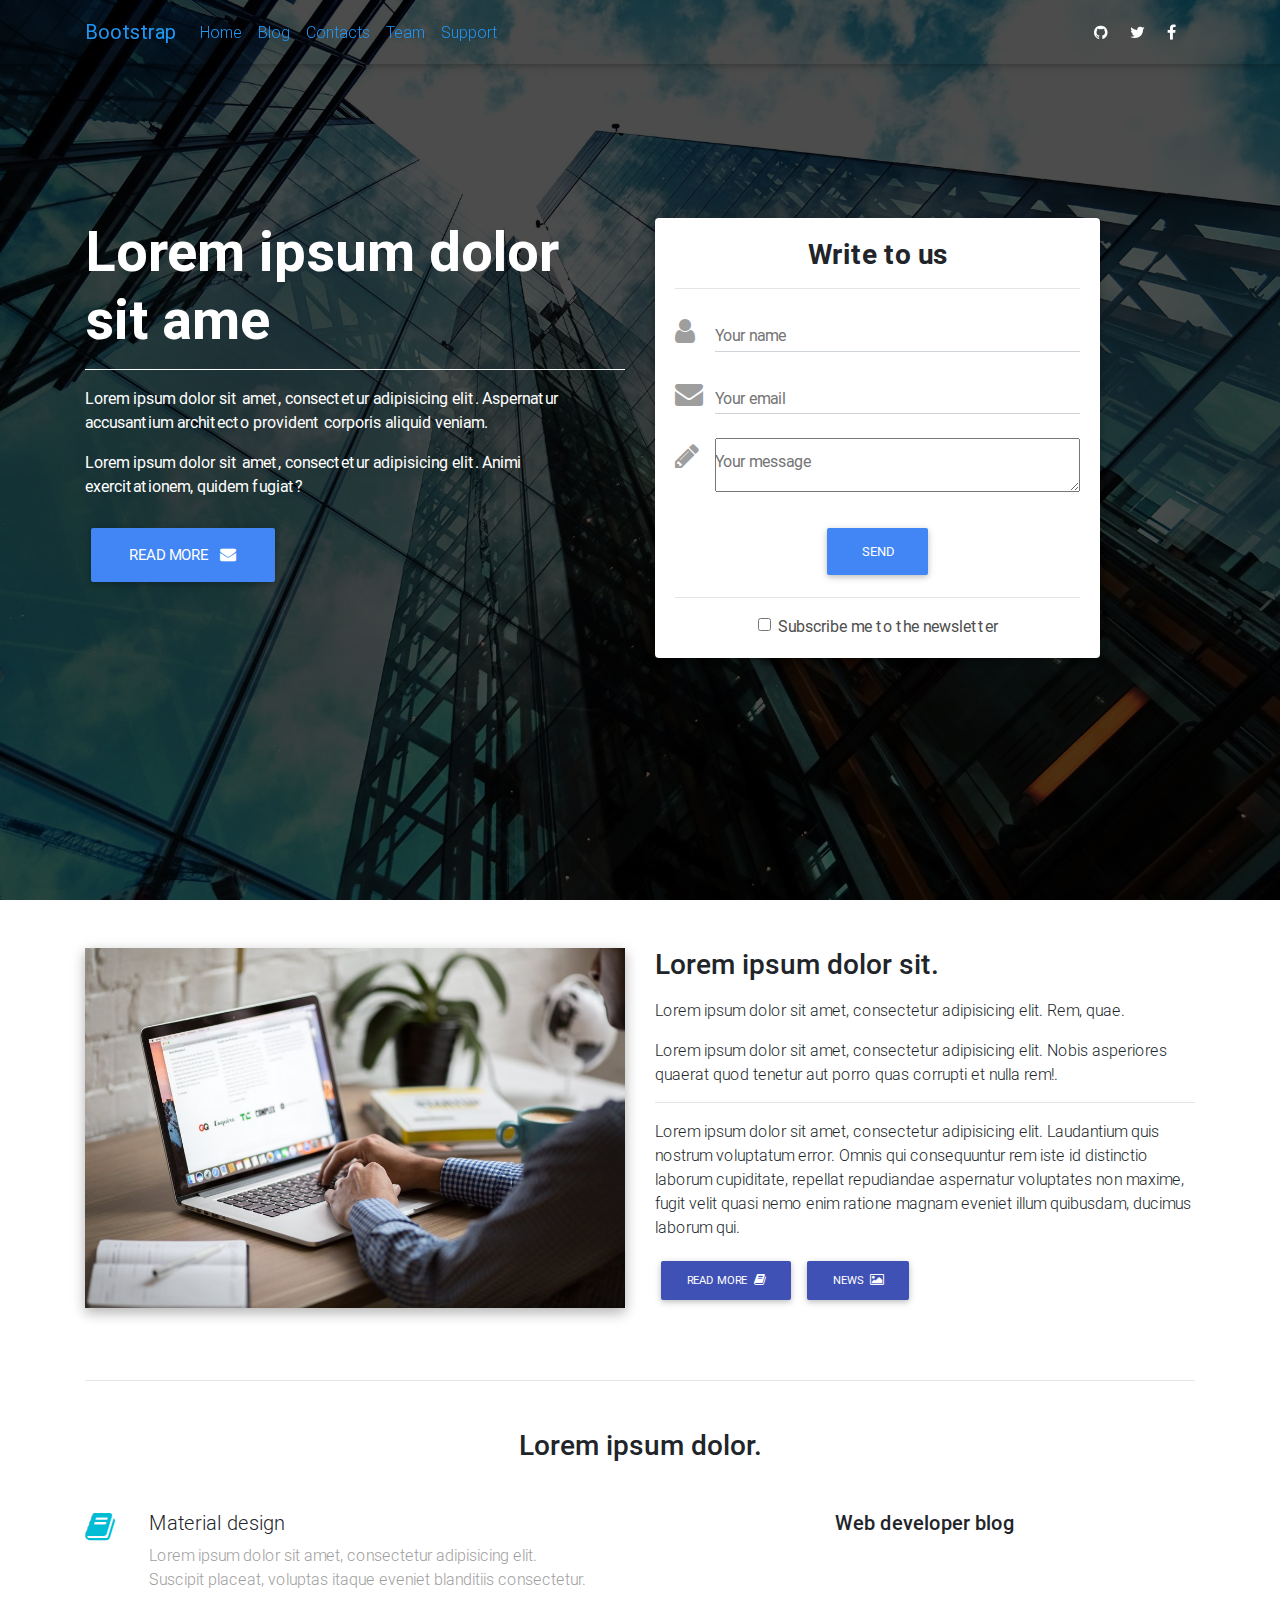
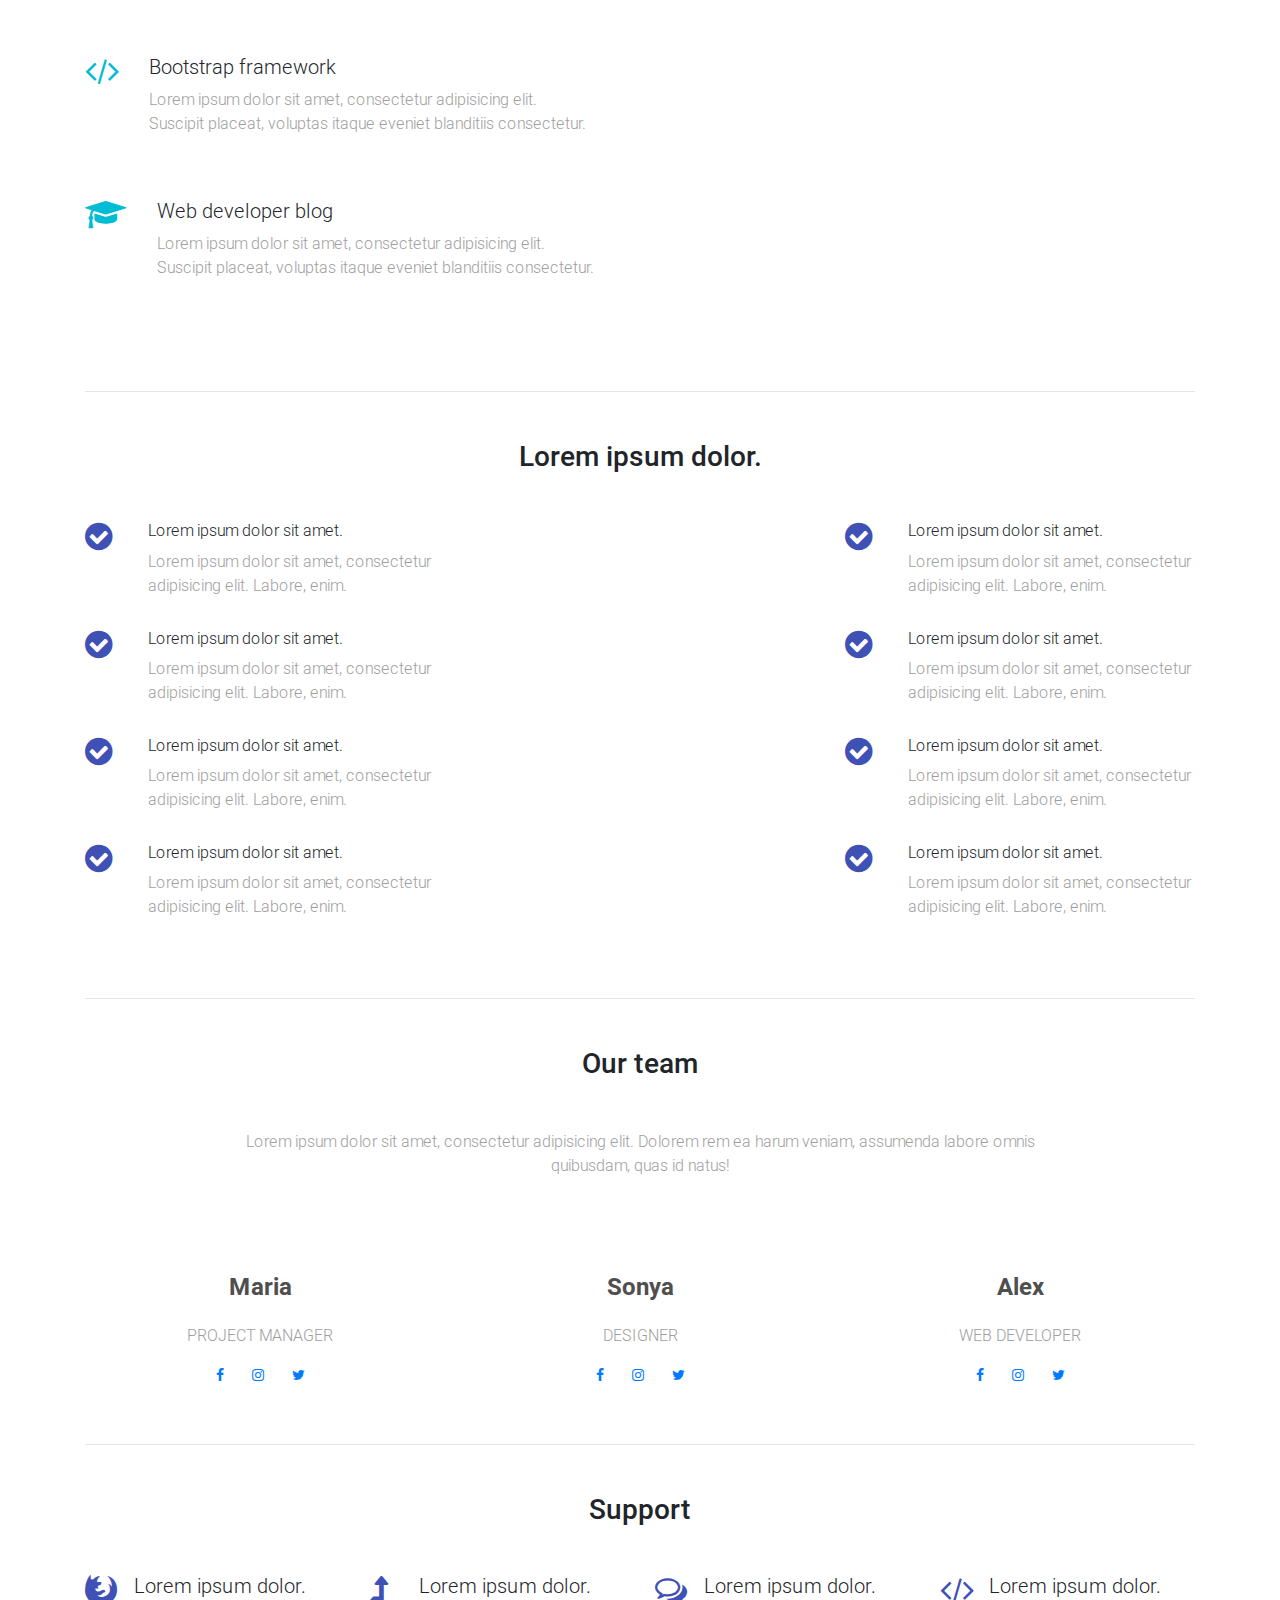
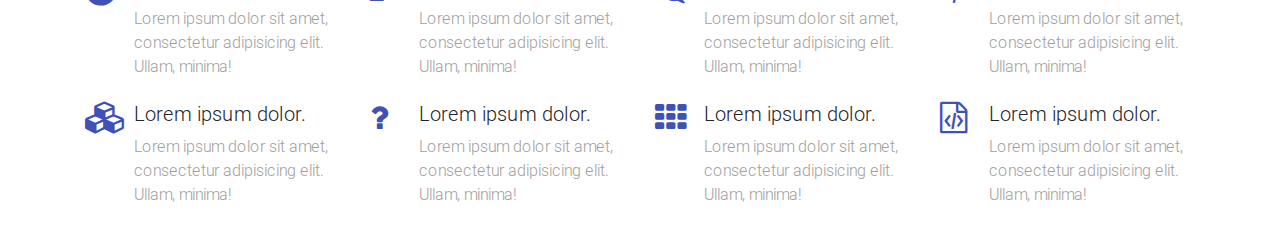
==== MDbootstrap project2/index.html @ 85eba3e1 "mdb 2" ====
<!DOCTYPE html>
<html lang="en">

<head>
  <meta charset="utf-8">
  <meta name="viewport" content="width=device-width, initial-scale=1, shrink-to-fit=no">
  <meta http-equiv="x-ua-compatible" content="ie=edge">
  <title>Material Design Bootstrap</title>
  <!-- Font Awesome -->
  <link rel="stylesheet" href="https://maxcdn.bootstrapcdn.com/font-awesome/4.7.0/css/font-awesome.min.css">
  <!-- Bootstrap core CSS -->
  <link href="css/bootstrap.min.css" rel="stylesheet">
  <!-- Material Design Bootstrap -->
  <link href="css/mdb.min.css" rel="stylesheet">
  <!-- Your custom styles (optional) -->
  <link href="css/style.css" rel="stylesheet">
</head>

<body>

  <header>
    <nav class="navbar fixed-top navbar-expand-md navbar-dark scrolling-navbar">
      <div class="container">
        <a href="#" class="navbar-brand blue-text">
          <strong>Bootstrap</strong>
        </a>
        <button class="navbar-toggler" type="button" data-toggle="collapse" data-target="#navbarContent" aria-controls="navbarContent" area-expanded="false" area-label="Toggle navigation">
          <span class="navbar-toggler-icon"></span>
        </button>
        <div class="collapse navbar-collapse" id="navbarContent">
          <ul class="navbar-nav mr-auto">
            <li class="nav-item">
              <a href="#intro" class="nav-link blue-text">Home</a>
            </li>
            <li class="nav-item">
              <a href="#blog" class="nav-link blue-text">Blog</a>
            </li>
            <li class="nav-item">
              <a href="#contacts" class="nav-link blue-text">Contacts</a>
            </li>
            <li class="nav-item">
              <a href="#team" class="nav-link blue-text">Team</a>
            </li>
            <li class="nav-item">
              <a href="#support" class="nav-link blue-text">Support</a>
            </li>
          </ul>
          <ul class="navbar-nav nav-flex-icons">
            <li class="nav-item">
              <a href="#" class="nav-link">
                <i class="fa fa-github"></i>
              </a>
            </li>
            <li class="nav-item">
              <a href="#" class="nav-link">
                <i class="fa fa-twitter"></i>
              </a>
            </li>
            <li class="nav-item">
              <a href="#" class="nav-link">
                <i class="fa fa-facebook mr-2"></i>
              </a>
            </li>
          </ul>
        </div>
      </div>
    </nav>
    <!-- INTRO -->
    <div id="intro" class="view full-page-intro">
      <div class="mask rgba-black-strong d-flex align-items-center justify-content-center">
        <div class="container">
          <div class="wow fadeIn row">
            <div class="col-md-6 mb-4 white-text text-center text-md-left">
              <h3 class="display-4 font-weight-bold">Lorem ipsum dolor sit ame</h3>
              <hr class="hr-light">
              <p><strong>Lorem ipsum dolor sit amet, consectetur adipisicing elit. Aspernatur accusantium architecto provident corporis aliquid veniam.</strong></p>
              <p class="mb-4 d-none d-md-block">
                <strong>Lorem ipsum dolor sit amet, consectetur adipisicing elit. Animi exercitationem, quidem fugiat?</strong>
              </p>
              <a href="#" class="btn btn-primary btn-lg">Read more <i class="fa fa-envelope ml-2"></i></a>
            </div>
            <div class="col-md-6 col-xl-5 mb-4">
              <div class="card">
                <div class="card-body">
                  <form action="">
                    <h3 class="dark-gray-text text-center">
                      <strong>Write to us</strong>
                    </h3>
                    <hr>
                    <div class="md-form">
                      <i class="fa fa-user prefix grey-text"></i>
                      <input type="text" class="form-control" id="form1">
                      <label for="form1">Your name</label>
                    </div>
                    <div class="md-form">
                      <i class="fa fa-envelope prefix grey-text"></i>
                      <input type="text" class="form-control" id="form2">
                      <label for="form2">Your email</label>
                    </div>
                    <div class="md-form">
                      <i class="fa fa-pencil prefix grey-text"></i>
                      <textarea type="text" class="md-text-area" id="form3"></textarea>
                      <label for="form3">Your message</label>
                    </div>
                    <div class="text-center">
                      <button class="btn btn-primary">Send</button>
                      <hr>
                      <fieldset class="form-check">
                        <input type="checkbox" class="form-check-input" id="checkbox1">
                        <label for="checkbox1" class="form-check-label dark-grey-text">Subscribe me to the  newsletter</label>
                      </fieldset>
                    </div>
                  </form>
                </div>
              </div>
            </div>
          </div>
        </div>
      </div>
    </div>
  </header>
  <!-- MAIN -->
  <main>
    <div class="container">
      <section id="blog" class="mt-5 wow fadeIn">
        <div class="row">
          <div class="col-md-6 mb-4">
            <img src="img/pixels1.jpg" alt="" class="img-fluid z-depth-1-half">
          </div>
            <div class="col-md-6 mb-4">
              <h3 class="h3 mb-3">Lorem ipsum dolor sit.</h3>
              <p>Lorem ipsum dolor sit amet, consectetur adipisicing elit. Rem, quae.</p>
              <p>Lorem ipsum dolor sit amet, consectetur adipisicing elit. Nobis asperiores quaerat quod tenetur aut porro quas corrupti et nulla rem!.</p>
              <hr>
              <p>Lorem ipsum dolor sit amet, consectetur adipisicing elit. Laudantium quis nostrum voluptatum error. Omnis qui consequuntur rem iste id distinctio laborum cupiditate, repellat repudiandae aspernatur voluptates non maxime, fugit velit
                quasi nemo enim ratione magnam eveniet illum quibusdam, ducimus laborum qui.</p>
              <a href="" class="btn btn-indigo btn-md">Read more <i class="fa fa-book ml-1"></i></a>
              <a href="" class="btn btn-indigo btn-md">News <i class="fa fa-image ml-1"></i></a>
            </div>
          </div>
      </section>
      <hr class="my-5">
      <section>
        <h3 class="h3 text-center mb-5">Lorem ipsum dolor.</h3>
        <div class="row wow fadeIn">
          <div class="col-lg-6 col-md-12 dx-4">
            <div class="row">
              <div class="col-1 mr-3">
                <i class="fa fa-book fa-2x cyan-text"></i>
              </div>
              <div class="col-10 mb-5">
                <h5 class="feature-title">Material design</h5>
                <p class="grey-text">Lorem ipsum dolor sit amet, consectetur adipisicing elit. Suscipit placeat, voluptas itaque eveniet blanditiis consectetur.</p>
              </div>
            </div>
            <div class="row">
              <div class="col-1 mr-3">
                <i class="fa fa-code fa-2x cyan-text"></i>
              </div>
              <div class="col-10 mb-5">
                <h5 class="feature-title">Bootstrap framework</h5>
                <p class="grey-text">Lorem ipsum dolor sit amet, consectetur adipisicing elit. Suscipit placeat, voluptas itaque eveniet blanditiis consectetur.</p>
              </div>
            </div>
            <div class="row">
              <div class="col-1 mr-4">
                <i class="fa fa-graduation-cap fa-2x cyan-text"></i>
              </div>
              <div class="col-10 mb-5">
                <h5 class="feature-title">Web developer blog</h5>
                <p class="grey-text">Lorem ipsum dolor sit amet, consectetur adipisicing elit. Suscipit placeat, voluptas itaque eveniet blanditiis consectetur.</p>
              </div>
            </div>
          </div>
          <div class="col-lg-6 col-md-12 mb-4">
            <p class="h5 text-center mb-4">Web developer blog</p>
            <div class="embed-responsive embed-responsive-16by9">
              <iframe src="https://www.youtube.com/embed/V5IAjSpIpqU" frameborder="0" class="embed-responsive-item" allowfullscreen></iframe>
            </div>
          </div>
        </div>
      </section>
      <hr class="my-5">
      <section id="contacts">
        <h2 class="my-5 h3 text-center">Lorem ipsum dolor.</h2>
        <div class="row features-small mb-5 mt-3 wow fadeIn">
          <div class="col-md-4">
            <div class="row mb-3">
              <div class="col-2"><i class="fa fa-check-circle indigo-text fa-2x"></i></div>
              <div class="col-10">
                <h6 class="feature-title">Lorem ipsum dolor sit amet.</h6>
                <p class="grey-text">Lorem ipsum dolor sit amet, consectetur adipisicing elit. Labore, enim.</p>
              </div>
            </div>
            <div class="row mb-3">
              <div class="col-2"><i class="fa fa-check-circle indigo-text fa-2x"></i></div>
              <div class="col-10">
                <h6 class="feature-title">Lorem ipsum dolor sit amet.</h6>
                <p class="grey-text">Lorem ipsum dolor sit amet, consectetur adipisicing elit. Labore, enim.</p>
              </div>
            </div>
            <div class="row mb-3">
              <div class="col-2"><i class="fa fa-check-circle indigo-text fa-2x"></i></div>
              <div class="col-10">
                <h6 class="feature-title">Lorem ipsum dolor sit amet.</h6>
                <p class="grey-text">Lorem ipsum dolor sit amet, consectetur adipisicing elit. Labore, enim.</p>
              </div>
            </div>
            <div class="row mb-3">
              <div class="col-2"><i class="fa fa-check-circle indigo-text fa-2x"></i></div>
              <div class="col-10">
                <h6 class="feature-title">Lorem ipsum dolor sit amet.</h6>
                <p class="grey-text">Lorem ipsum dolor sit amet, consectetur adipisicing elit. Labore, enim.</p>
              </div>
            </div>
          </div>

          <div class="col-md-4 flex-center">
            <img src="https://mdbootstrap.com/img/Mockups/Transparent/Small/iphone-portfolio1.png" alt="" class="img-fluid z-depth-0">
          </div>

            <div class="col-md-4">
              <div class="row mb-3">
                <div class="col-2"><i class="fa fa-check-circle indigo-text fa-2x"></i></div>
                <div class="col-10">
                  <h6 class="feature-title">Lorem ipsum dolor sit amet.</h6>
                  <p class="grey-text">Lorem ipsum dolor sit amet, consectetur adipisicing elit. Labore, enim.</p>
                </div>
              </div>
              <div class="row mb-3">
                <div class="col-2"><i class="fa fa-check-circle indigo-text fa-2x"></i></div>
                <div class="col-10">
                  <h6 class="feature-title">Lorem ipsum dolor sit amet.</h6>
                  <p class="grey-text">Lorem ipsum dolor sit amet, consectetur adipisicing elit. Labore, enim.</p>
                </div>
              </div>
              <div class="row mb-3">
                <div class="col-2"><i class="fa fa-check-circle indigo-text fa-2x"></i></div>
                <div class="col-10">
                  <h6 class="feature-title">Lorem ipsum dolor sit amet.</h6>
                  <p class="grey-text">Lorem ipsum dolor sit amet, consectetur adipisicing elit. Labore, enim.</p>
                </div>
              </div>
              <div class="row mb-3">
                <div class="col-2"><i class="fa fa-check-circle indigo-text fa-2x"></i></div>
                <div class="col-10">
                  <h6 class="feature-title">Lorem ipsum dolor sit amet.</h6>
                  <p class="grey-text">Lorem ipsum dolor sit amet, consectetur adipisicing elit. Labore, enim.</p>
                </div>
              </div>
            </div>
          </div>
      </section>
      <hr class="my-5">
      <section id="team" class="team-section text-center mb-5">
        <h2 class="my-5 h3 text-center">Our team</h2>
        <p class="grey-text w-responsive mx-auto mb-5">Lorem ipsum dolor sit amet, consectetur adipisicing elit. Dolorem rem ea harum veniam, assumenda labore omnis quibusdam, quas id natus!</p>
        <div class="row text-center">
          <div class="col-md-4">
            <div class="avatar mx-auto">
              <img src="https://mdbootstrap.com/img/Photos/Avatars/img%20(31).jpg" alt="" class="rounded z-index-1-half">
            </div>
              <h4 class="font-weight-bold dark-grey-text my-4">Maria</h4>
              <h6 class="text-uppercase grey-text mb-3">Project Manager</h6>
              <a href="#" class="btn-floating btn-sm mx-1 mb-0 btn-fb" type="button">
              <i class="fa fa-facebook"></i>
            </a>
              <a href="#" class="btn-floating btn-sm mx-1 mb-0 btn-fb" type="button">
              <i class="fa fa-instagram"></i>
            </a>
              <a href="#" class="btn-floating btn-sm mx-1 mb-0 btn-fb" type="button">
              <i class="fa fa-twitter"></i>
            </a>
            </div>
            <div class="col-md-4">
              <div class="avatar mx-auto">
                <img src="https://mdbootstrap.com/img/Photos/Avatars/img%20(33).jpg" alt="" class="rounded z-index-1-half">
            </div>
                <h4 class="font-weight-bold dark-grey-text my-4">Sonya</h4>
                <h6 class="text-uppercase grey-text mb-3">Designer</h6>
                <a href="#" class="btn-floating btn-sm mx-1 mb-0 btn-fb" type="button">
              <i class="fa fa-facebook"></i>
            </a>
                <a href="#" class="btn-floating btn-sm mx-1 mb-0 btn-fb" type="button">
              <i class="fa fa-instagram"></i>
            </a>
                <a href="#" class="btn-floating btn-sm mx-1 mb-0 btn-fb" type="button">
              <i class="fa fa-twitter"></i>
            </a>
              </div>
              <div class="col-md-4">
                <div class="avatar mx-auto">
                  <img src="https://mdbootstrap.com/img/Photos/Avatars/img%20(32).jpg" alt="" class="rounded z-index-1-half">
            </div>
                  <h4 class="font-weight-bold dark-grey-text my-4">Alex</h4>
                  <h6 class="text-uppercase grey-text mb-3">Web Developer</h6>
                  <a href="#" class="btn-floating btn-sm mx-1 mb-0 btn-fb" type="button">
              <i class="fa fa-facebook"></i>
            </a>
                  <a href="#" class="btn-floating btn-sm mx-1 mb-0 btn-fb" type="button">
              <i class="fa fa-instagram"></i>
            </a>
                  <a href="#" class="btn-floating btn-sm mx-1 mb-0 btn-fb" type="button">
              <i class="fa fa-twitter"></i>
            </a>
                </div>
              </div>
      </section>
      <hr class="my-5">
      <section id="support">
        <h2 class="my-5 h3 text-center">Support</h2>
        <div class="row feature-small mt-5 wow fadeIn">
          <div class="col-xl-3 col-lg-6">
            <div class="row">
              <div class="col-2">
                <i class="fa fa-firefox fa-2x mb-1 indigo-text"></i>
              </div>
              <div class="col-10 mb-2 pl-3">
                <h5 class="feature-title font-bold mb-1">Lorem ipsum dolor.</h5>
                <p class="grey-text mt-2">Lorem ipsum dolor sit amet, consectetur adipisicing elit. Ullam, minima!</p>
              </div>
            </div>
          </div>
          <div class="col-xl-3 col-lg-6">
            <div class="row">
              <div class="col-2">
                <i class="fa fa-level-up fa-2x mb-1 indigo-text"></i>
              </div>
              <div class="col-10 mb-2 pl-3">
                <h5 class="feature-title font-bold mb-1">Lorem ipsum dolor.</h5>
                <p class="grey-text mt-2">Lorem ipsum dolor sit amet, consectetur adipisicing elit. Ullam, minima!</p>
              </div>
            </div>
          </div>
          <div class="col-xl-3 col-lg-6">
            <div class="row">
              <div class="col-2">
                <i class="fa fa-comments-o fa-2x mb-1 indigo-text"></i>
              </div>
              <div class="col-10 mb-2 pl-3">
                <h5 class="feature-title font-bold mb-1">Lorem ipsum dolor.</h5>
                <p class="grey-text mt-2">Lorem ipsum dolor sit amet, consectetur adipisicing elit. Ullam, minima!</p>
              </div>
            </div>
          </div>
          <div class="col-xl-3 col-lg-6">
            <div class="row">
              <div class="col-2">
                <i class="fa fa-code fa-2x mb-1 indigo-text"></i>
              </div>
              <div class="col-10 mb-2 pl-3">
                <h5 class="feature-title font-bold mb-1">Lorem ipsum dolor.</h5>
                <p class="grey-text mt-2">Lorem ipsum dolor sit amet, consectetur adipisicing elit. Ullam, minima!</p>
              </div>
            </div>
          </div>
          <div class="col-xl-3 col-lg-6">
            <div class="row">
              <div class="col-2">
                <i class="fa fa-cubes fa-2x mb-1 indigo-text"></i>
              </div>
              <div class="col-10 mb-2 pl-3">
                <h5 class="feature-title font-bold mb-1">Lorem ipsum dolor.</h5>
                <p class="grey-text mt-2">Lorem ipsum dolor sit amet, consectetur adipisicing elit. Ullam, minima!</p>
              </div>
            </div>
          </div>
          <div class="col-xl-3 col-lg-6">
            <div class="row">
              <div class="col-2">
                <i class="fa fa-question fa-2x mb-1 indigo-text"></i>
              </div>
              <div class="col-10 mb-2 pl-3">
                <h5 class="feature-title font-bold mb-1">Lorem ipsum dolor.</h5>
                <p class="grey-text mt-2">Lorem ipsum dolor sit amet, consectetur adipisicing elit. Ullam, minima!</p>
              </div>
            </div>
          </div>
          <div class="col-xl-3 col-lg-6">
            <div class="row">
              <div class="col-2">
                <i class="fa fa-th fa-2x mb-1 indigo-text"></i>
              </div>
              <div class="col-10 mb-2 pl-3">
                <h5 class="feature-title font-bold mb-1">Lorem ipsum dolor.</h5>
                <p class="grey-text mt-2">Lorem ipsum dolor sit amet, consectetur adipisicing elit. Ullam, minima!</p>
              </div>
            </div>
          </div>
          <div class="col-xl-3 col-lg-6">
            <div class="row">
              <div class="col-2">
                <i class="fa fa-file-code-o fa-2x mb-1 indigo-text"></i>
              </div>
              <div class="col-10 mb-2 pl-3">
                <h5 class="feature-title font-bold mb-1">Lorem ipsum dolor.</h5>
                <p class="grey-text mt-2">Lorem ipsum dolor sit amet, consectetur adipisicing elit. Ullam, minima!</p>
              </div>
            </div>
          </div>
        </div>
      </section>
    </div>

  </main>
  <footer>

  </footer>

  <!-- SCRIPTS -->
  <!-- JQuery -->
  <script type="text/javascript" src="js/jquery-3.3.1.min.js"></script>
  <!-- Bootstrap tooltips -->
  <script type="text/javascript" src="js/popper.min.js"></script>
  <!-- Bootstrap core JavaScript -->
  <script type="text/javascript" src="js/bootstrap.min.js"></script>
  <!-- MDB core JavaScript -->
  <script type="text/javascript" src="js/mdb.min.js"></script>
</body>

</html>
---- MDbootstrap project2/css/style.css ----
html, body, header{
  height: 100%;
}
html {
  scroll-behavior: smooth;
}
#intro{
  height: 100vh;
  background: url(../img/back.jpg) no-repeat center center fixed;
  background-size: cover;
}
.page-footer{
  background-color: rgb(20, 20, 20);
}
.top-nav-collapse{ /* navbar color */
  background-color: rgb(20, 20, 20);
}
@media(max-width:768px){
  .full-page-intro{
    height: 1000px;
  }
  .navbar{
    background-color: rgba(0, 0, 0, 0.7)
  }
  .top-nav-collapse{
    background-color: rgb(20, 20, 20);;
  }
}
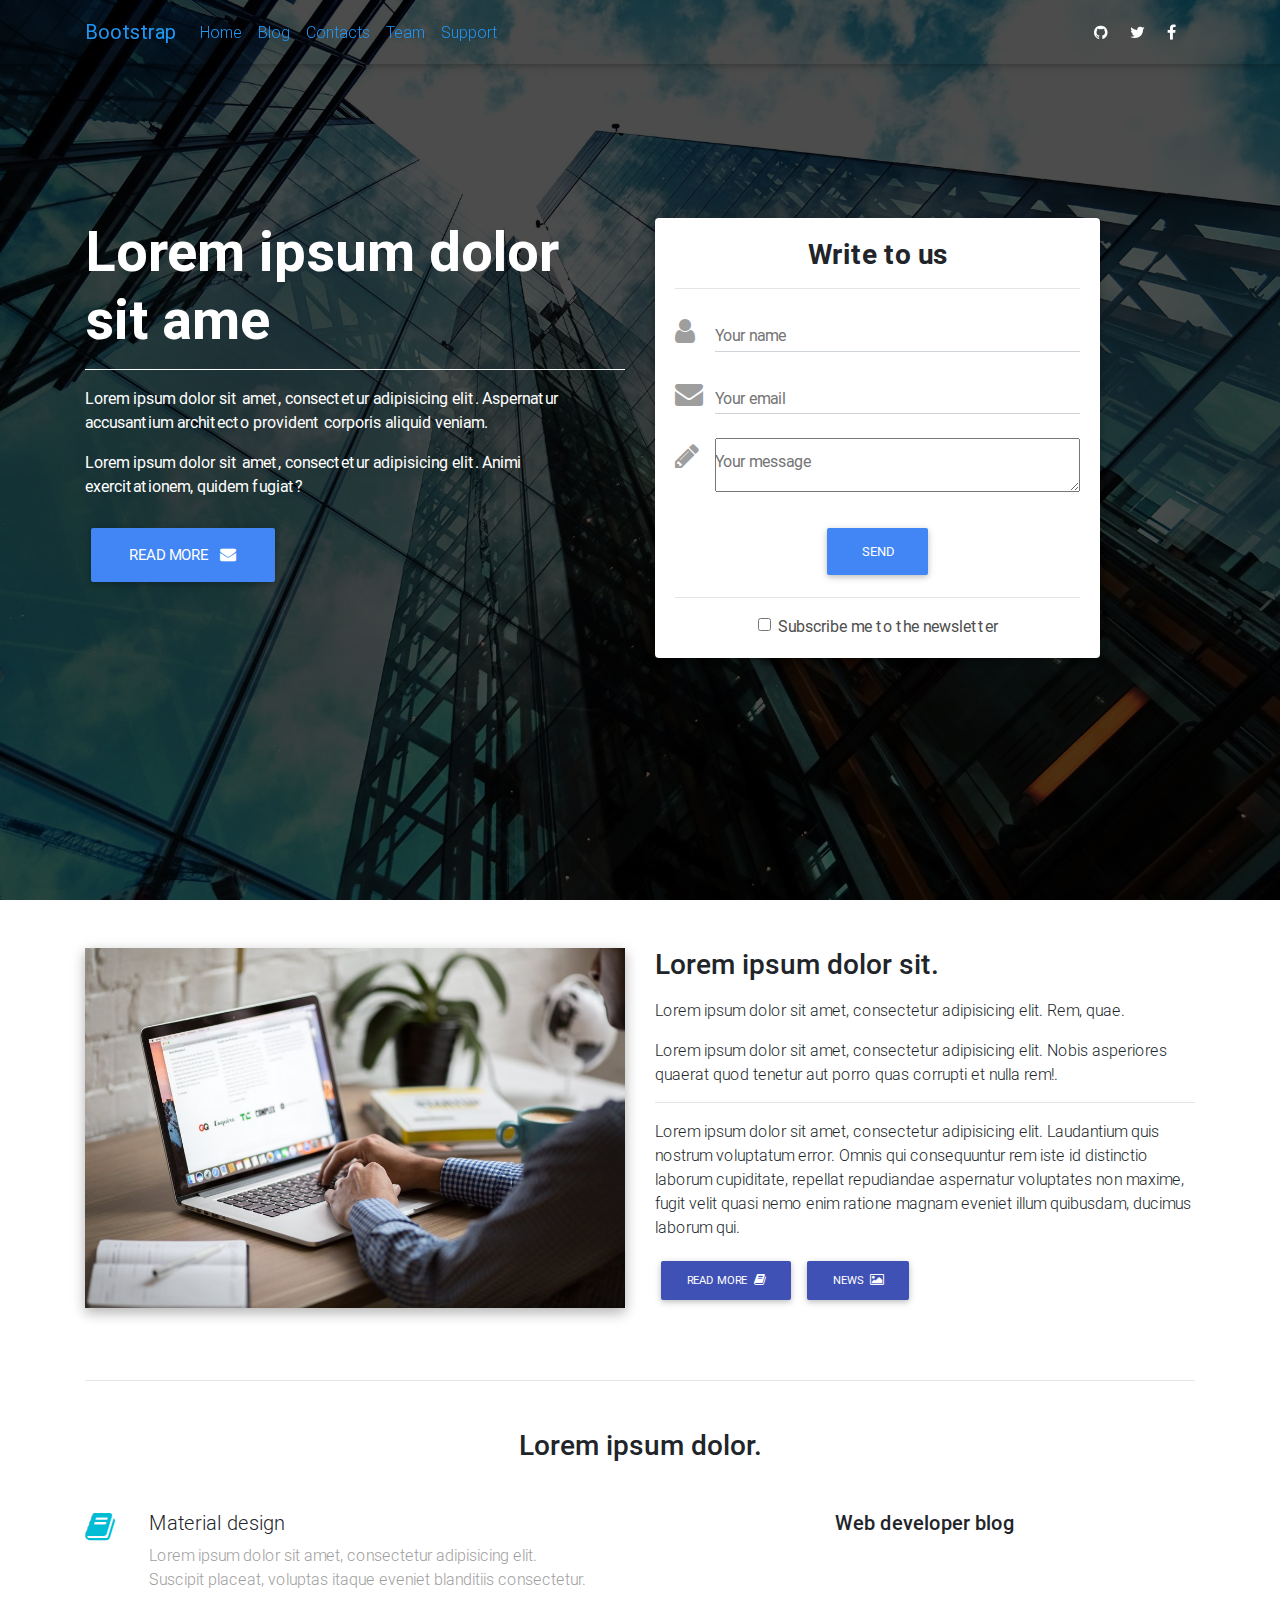
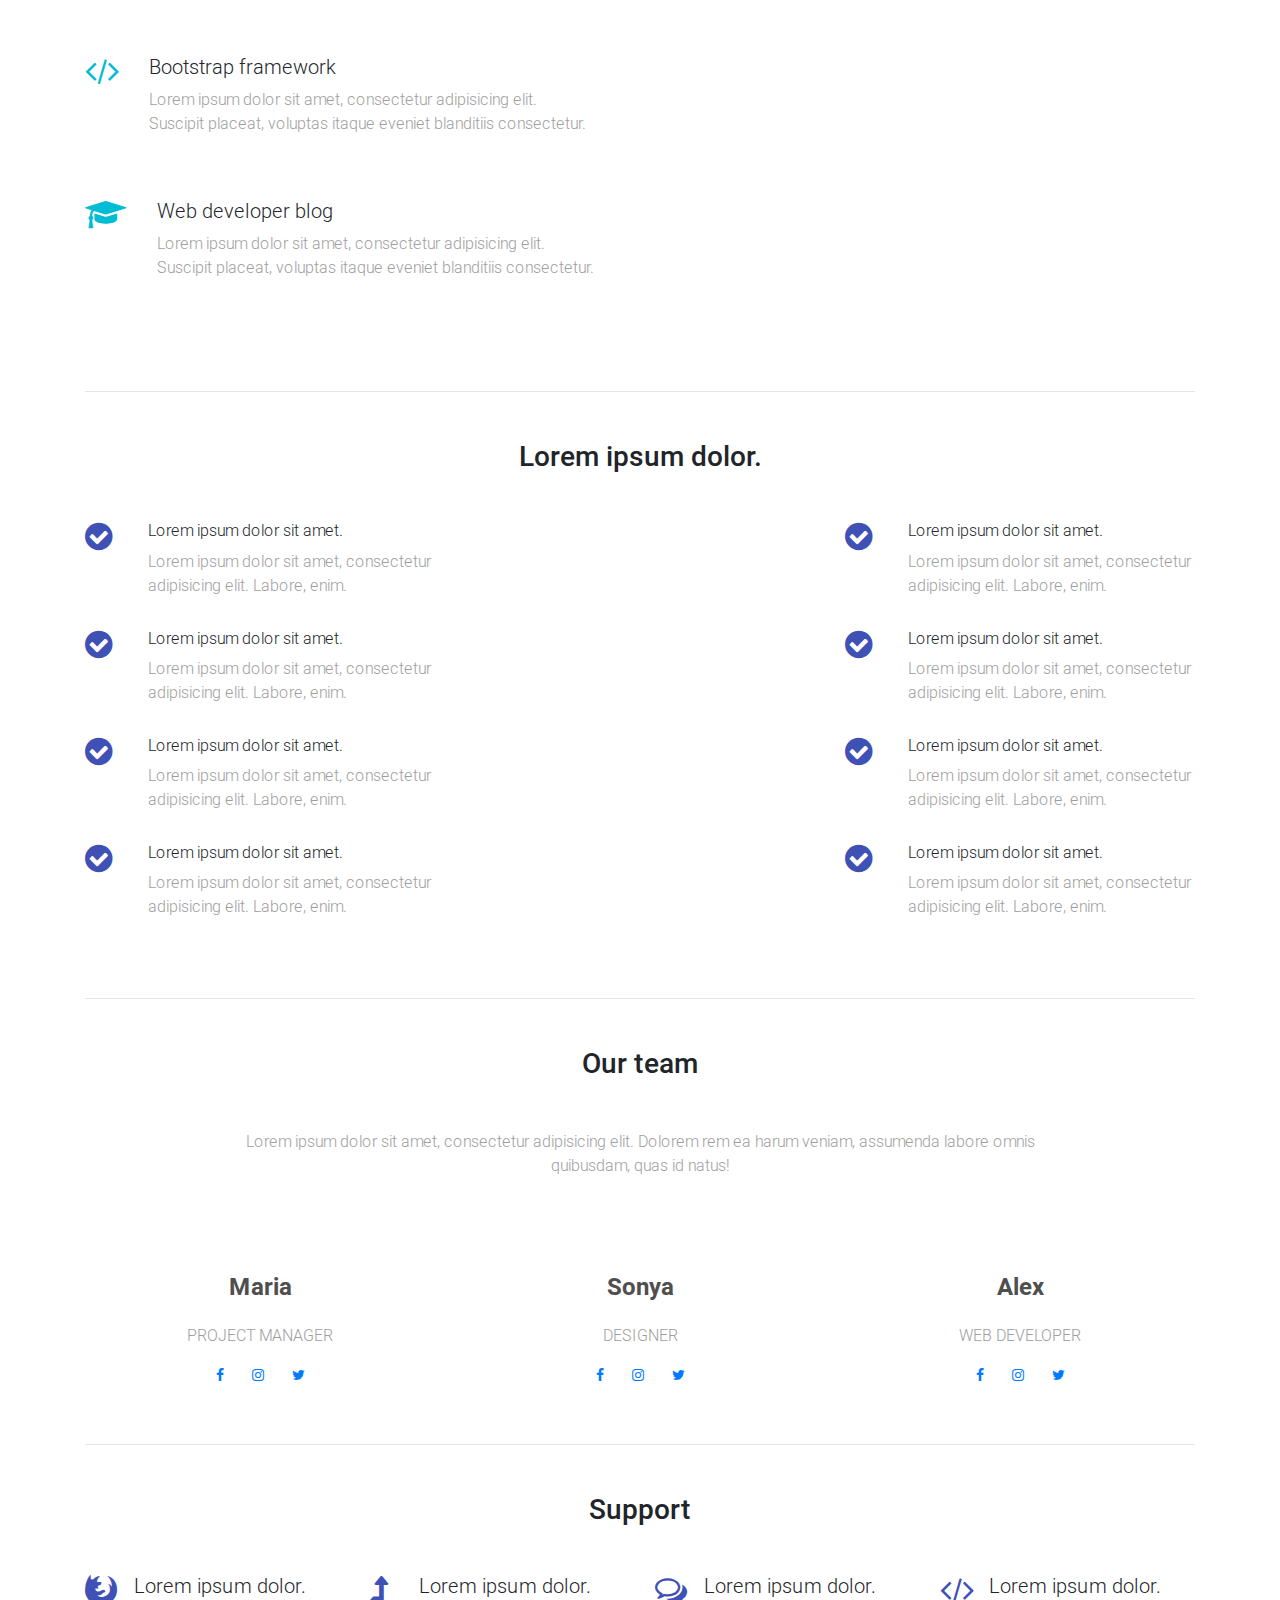
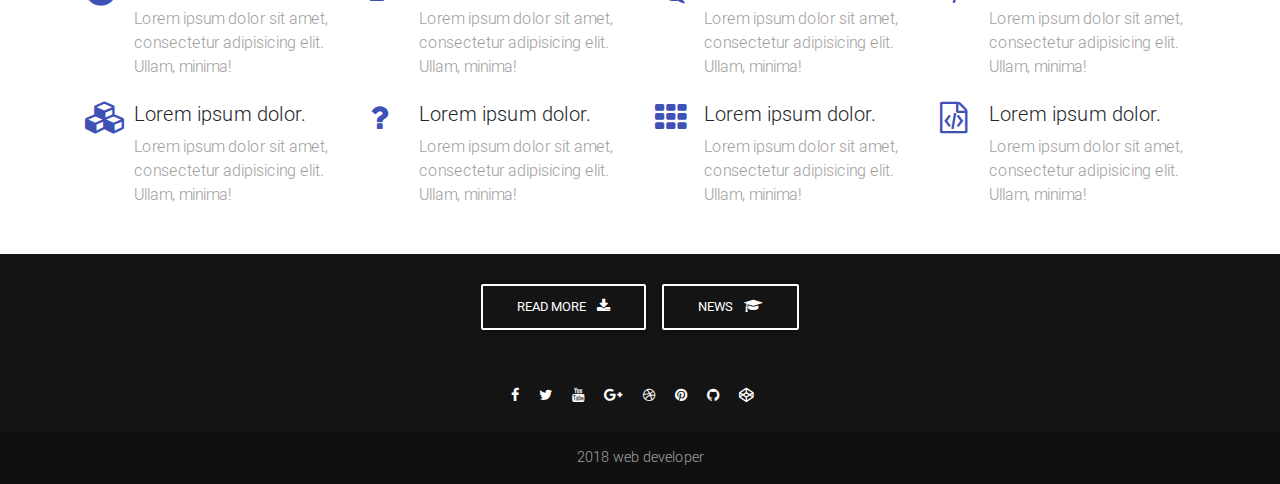
==== commit 393ed4c6: "mdb 2 finish" ====
--- a/MDbootstrap project2/index.html
+++ b/MDbootstrap project2/index.html
@@ -122,7 +122,7 @@
   <!-- MAIN -->
   <main>
     <div class="container">
-      <section id="blog" class="mt-5 wow fadeIn">
+      <section id="blog" class="mt-5 wow bounceInLeft">
         <div class="row">
           <div class="col-md-6 mb-4">
             <img src="img/pixels1.jpg" alt="" class="img-fluid z-depth-1-half">
@@ -142,7 +142,7 @@
       <hr class="my-5">
       <section>
         <h3 class="h3 text-center mb-5">Lorem ipsum dolor.</h3>
-        <div class="row wow fadeIn">
+        <div class="row wow rotateIn">
           <div class="col-lg-6 col-md-12 dx-4">
             <div class="row">
               <div class="col-1 mr-3">
@@ -183,7 +183,7 @@
       <hr class="my-5">
       <section id="contacts">
         <h2 class="my-5 h3 text-center">Lorem ipsum dolor.</h2>
-        <div class="row features-small mb-5 mt-3 wow fadeIn">
+        <div class="row features-small mb-5 mt-3 wow zoomIn">
           <div class="col-md-4">
             <div class="row mb-3">
               <div class="col-2"><i class="fa fa-check-circle indigo-text fa-2x"></i></div>
@@ -401,10 +401,26 @@
         </div>
       </section>
     </div>
-
   </main>
-  <footer>
-
+  <footer class="page-footer text-center font-small mt-4 wow fadeIn ">
+    <div class="pt-4">
+      <a href="#" class="btn btn-outline-white" role="button">Read more <i class="fa fa-download ml-2"></i></a>
+      <a href="#" class="btn btn-outline-white" role="button">News <i class="fa fa-graduation-cap ml-2"></i></a>
+    </div>
+    <hr class="my-4">
+    <div class="pb-4">
+      <a href="#"><i class="fa fa-facebook mr-3"></i></a>
+      <a href="#"><i class="fa fa-twitter mr-3"></i></a>
+      <a href="#"><i class="fa fa-youtube mr-3"></i></a>
+      <a href="#"><i class="fa fa-google-plus mr-3"></i></a>
+      <a href="#"><i class="fa fa-dribbble mr-3"></i></a>
+      <a href="#"><i class="fa fa-pinterest mr-3"></i></a>
+      <a href="#"><i class="fa fa-github mr-3"></i></a>
+      <a href="#"><i class="fa fa-codepen mr-3"></i></a>
+    </div>
+    <div class="footer-copyright py-3">
+      2018 web developer
+    </div>
   </footer>
 
   <!-- SCRIPTS -->
@@ -416,6 +432,9 @@
   <script type="text/javascript" src="js/bootstrap.min.js"></script>
   <!-- MDB core JavaScript -->
   <script type="text/javascript" src="js/mdb.min.js"></script>
+  <script>
+    new WOW().init();
+  </script>
 </body>
 
 </html>
